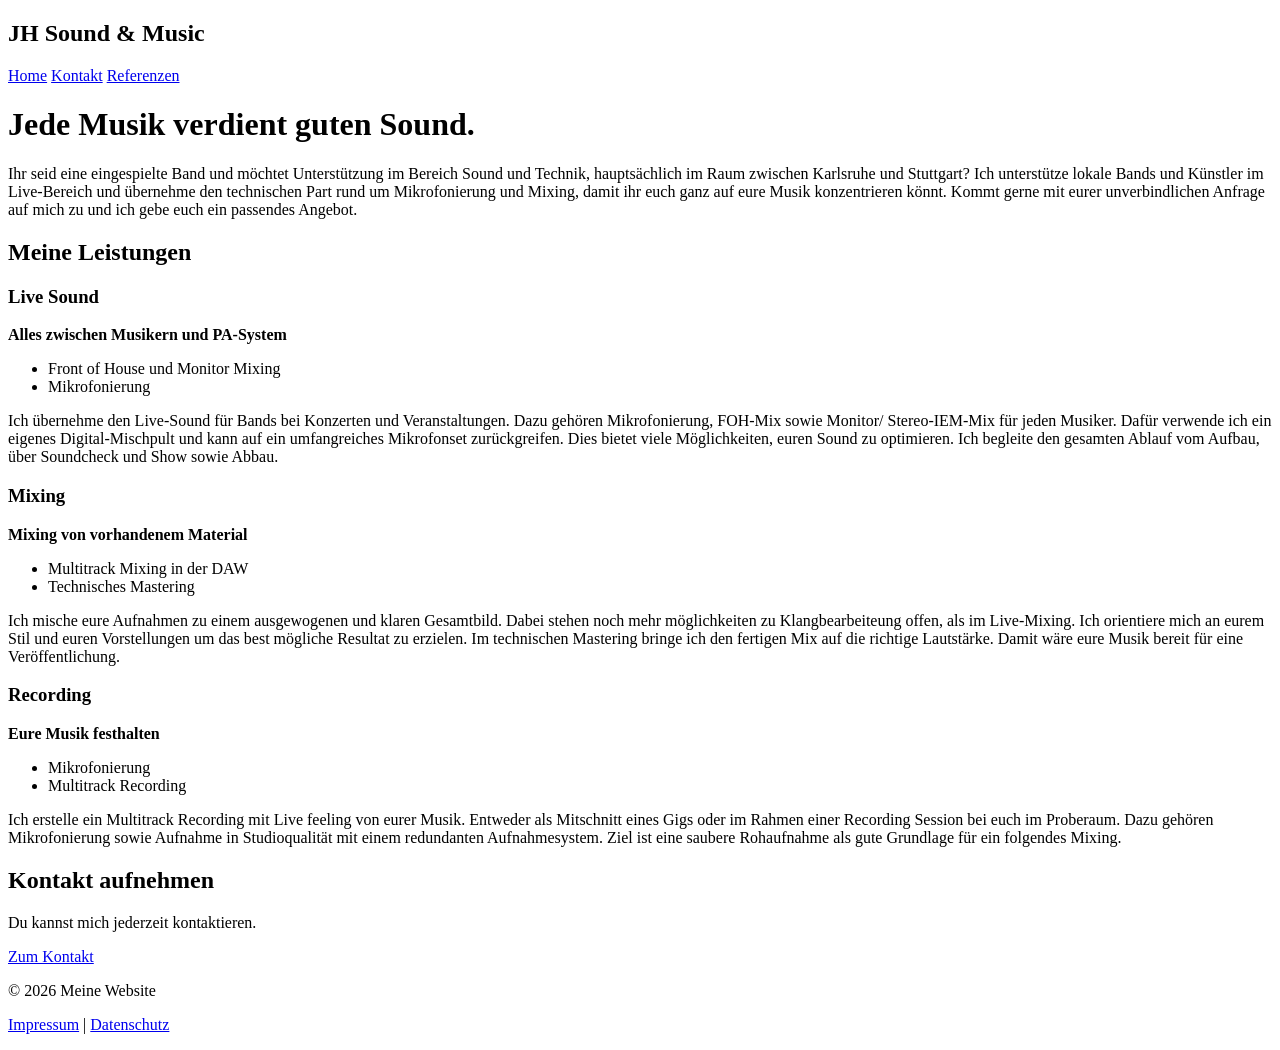
==== index.html @ 9bf85091 "Update index.html" ====
<!DOCTYPE html>
<html lang="de">
<head>
    <meta charset="UTF-8">
    <title>JH Sound & Music</title>
    <link rel="stylesheet" href="style.css">
</head>
<body>

<header>
    <h2>JH Sound & Music</h2>
    <nav>
        <a href="index.html">Home</a>
        <a href="kontakt.html">Kontakt</a>
        <a href="referenzen.html">Referenzen</a>
    </nav>
</header>

<div class="container">

    <div class="hero">
        <h1>Jede Musik verdient guten Sound. </h1>
        <p>Ihr seid eine eingespielte Band und möchtet Unterstützung im Bereich Sound und Technik, hauptsächlich im Raum zwischen Karlsruhe und Stuttgart? 
Ich unterstütze lokale Bands und Künstler im Live-Bereich und übernehme den technischen Part rund um Mikrofonierung und Mixing, damit ihr euch ganz auf eure Musik konzentrieren könnt. 


Kommt gerne mit eurer unverbindlichen Anfrage auf mich zu und ich gebe euch ein passendes Angebot.</p>
    </div>

    <h2>Meine Leistungen</h2>

    <div class="columns">

        <div class="col">
            <h3>Live Sound</h3>
            <p><b>Alles zwischen Musikern und PA-System</b></p>
            <ul>
                <li>Front of House und Monitor Mixing </li>
                <li>Mikrofonierung </li>
            </ul>
            <p>Ich übernehme den Live-Sound für Bands bei Konzerten und Veranstaltungen.
Dazu gehören Mikrofonierung, FOH-Mix sowie Monitor/ Stereo-IEM-Mix für jeden Musiker.

Dafür verwende ich ein eigenes Digital-Mischpult und kann auf ein umfangreiches Mikrofonset zurückgreifen. 
Dies bietet viele Möglichkeiten, euren Sound zu optimieren.
Ich begleite den gesamten Ablauf vom Aufbau, über Soundcheck und Show sowie Abbau. 
</p>
        </div>

        <div class="col">
            <h3>Mixing</h3>
            <p><b>Mixing von vorhandenem Material</b></p>
            <ul>
                <li>Multitrack Mixing in der DAW</li>
                <li>Technisches Mastering</li>
            </ul>
            <p>Ich mische eure Aufnahmen zu einem ausgewogenen und klaren Gesamtbild.

Dabei stehen noch mehr möglichkeiten zu Klangbearbeiteung offen, als im Live-Mixing.
Ich orientiere mich an eurem Stil und euren Vorstellungen um das best mögliche Resultat zu erzielen.

Im technischen Mastering bringe ich den fertigen Mix auf die richtige Lautstärke. Damit wäre eure Musik bereit für eine Veröffentlichung.
</p>
        </div>

        <div class="col">
            <h3>Recording</h3>
            <p><b>Eure Musik festhalten</b></p>
            <ul>
                <li>Mikrofonierung </li>
                <li>Multitrack Recording </li>
            </ul>
            <p>Ich erstelle ein Multitrack Recording mit Live feeling von eurer Musik. 
Entweder als Mitschnitt eines Gigs oder im Rahmen einer Recording Session bei euch im Proberaum.
Dazu gehören Mikrofonierung sowie Aufnahme in Studioqualität mit einem redundanten Aufnahmesystem. 

Ziel ist eine saubere Rohaufnahme als gute Grundlage für ein folgendes Mixing.
</p>
        </div>

    </div>

    <div class="hero">
        <h2>Kontakt aufnehmen</h2>
        <p>Du kannst mich jederzeit kontaktieren.</p>
        <a class="button" href="kontakt.html">Zum Kontakt</a>
    </div>

</div>

<footer>

    <p>
        © 2026 Meine Website
    </p>

    <p>
        <a href="impressum.html">Impressum</a> |
        <a href="datenschutz.html">Datenschutz</a>
    </p>

</footer>

</body>
</html>
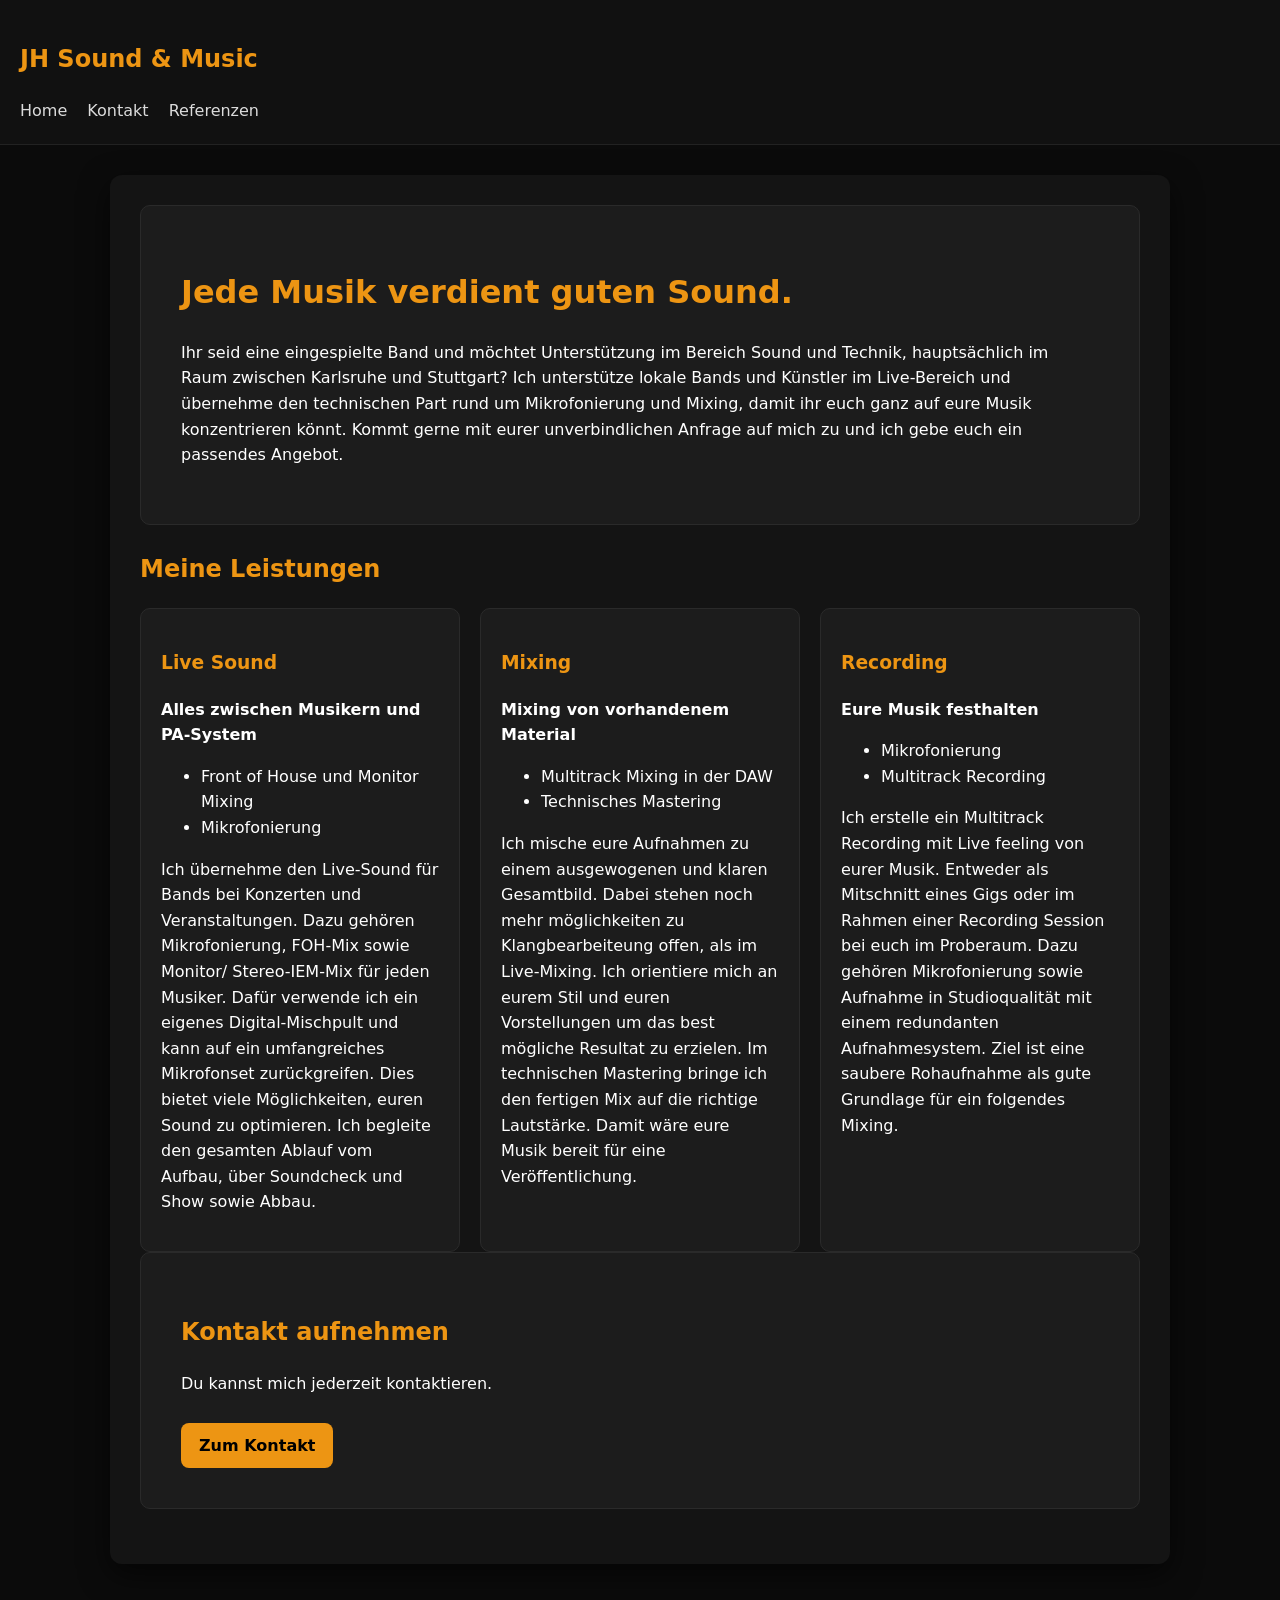
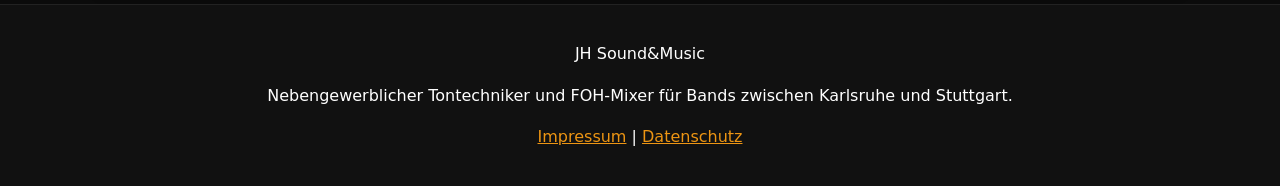
==== commit 7e1e5298: "Update index.html" ====
--- a/index.html
+++ b/index.html
@@ -91,7 +91,8 @@
 <footer>
 
     <p>
-        © 2026 Meine Website
+        JH Sound&Music
+        <div> Nebengewerblicher Tontechniker und FOH-Mixer für Bands zwischen Karlsruhe und Stuttgart.</div>
     </p>
 
     <p>
--- a/style.css
+++ b/style.css
@@ -0,0 +1,112 @@
+body {
+    margin: 0;
+    font-family: system-ui, Arial, sans-serif;
+    background: #0b0b0b;
+    color: #ffffff;
+    line-height: 1.6;
+}
+
+/* HEADER */
+header {
+    background: #111111;
+    color: #ffffff;
+    padding: 20px;
+    border-bottom: 1px solid #222;
+}
+
+/* NAV */
+nav a {
+    color: #ffffff;
+    text-decoration: none;
+    margin-right: 15px;
+    font-weight: 500;
+    opacity: 0.85;
+}
+
+nav a:hover {
+    opacity: 1;
+    color: #ED9513;
+}
+
+/* LINKS / AKZENT */
+a {
+    color: #ED9513;
+}
+
+/* CONTAINER */
+.container {
+    max-width: 1000px;
+    margin: 30px auto;
+    background: #141414;
+    padding: 30px;
+    border-radius: 12px;
+    box-shadow: 0 10px 30px rgba(0,0,0,0.6);
+}
+
+/* HERO */
+.hero {
+    background: #1c1c1c;
+    color: #ffffff;
+    padding: 40px;
+    border-radius: 10px;
+    border: 1px solid #2a2a2a;
+    margin-bottom: 25px;
+}
+
+/* BUTTON */
+.button {
+    display: inline-block;
+    padding: 10px 18px;
+    background: #ED9513;
+    color: #000;
+    text-decoration: none;
+    border-radius: 8px;
+    font-weight: bold;
+    margin-top: 10px;
+}
+
+.button:hover {
+    background: #ffad33;
+}
+
+/* ÜBERSCHRIFTEN */
+h1, h2, h3 {
+    color: #ED9513;
+}
+
+/* BOXEN */
+.columns {
+    display: flex;
+    gap: 20px;
+    margin-top: 20px;
+}
+
+.col {
+    flex: 1;
+    background: #1c1c1c;
+    padding: 20px;
+    border-radius: 10px;
+    border: 1px solid #2a2a2a;
+}
+
+/* LISTEN */
+ul {
+    color: #ffffff;
+}
+
+/* FOOTER */
+footer {
+    background: #111111;
+    color: #ffffff;
+    text-align: center;
+    padding: 20px;
+    margin-top: 40px;
+    border-top: 1px solid #222;
+}
+
+/* MOBILE */
+@media (max-width: 768px) {
+    .columns {
+        flex-direction: column;
+    }
+}
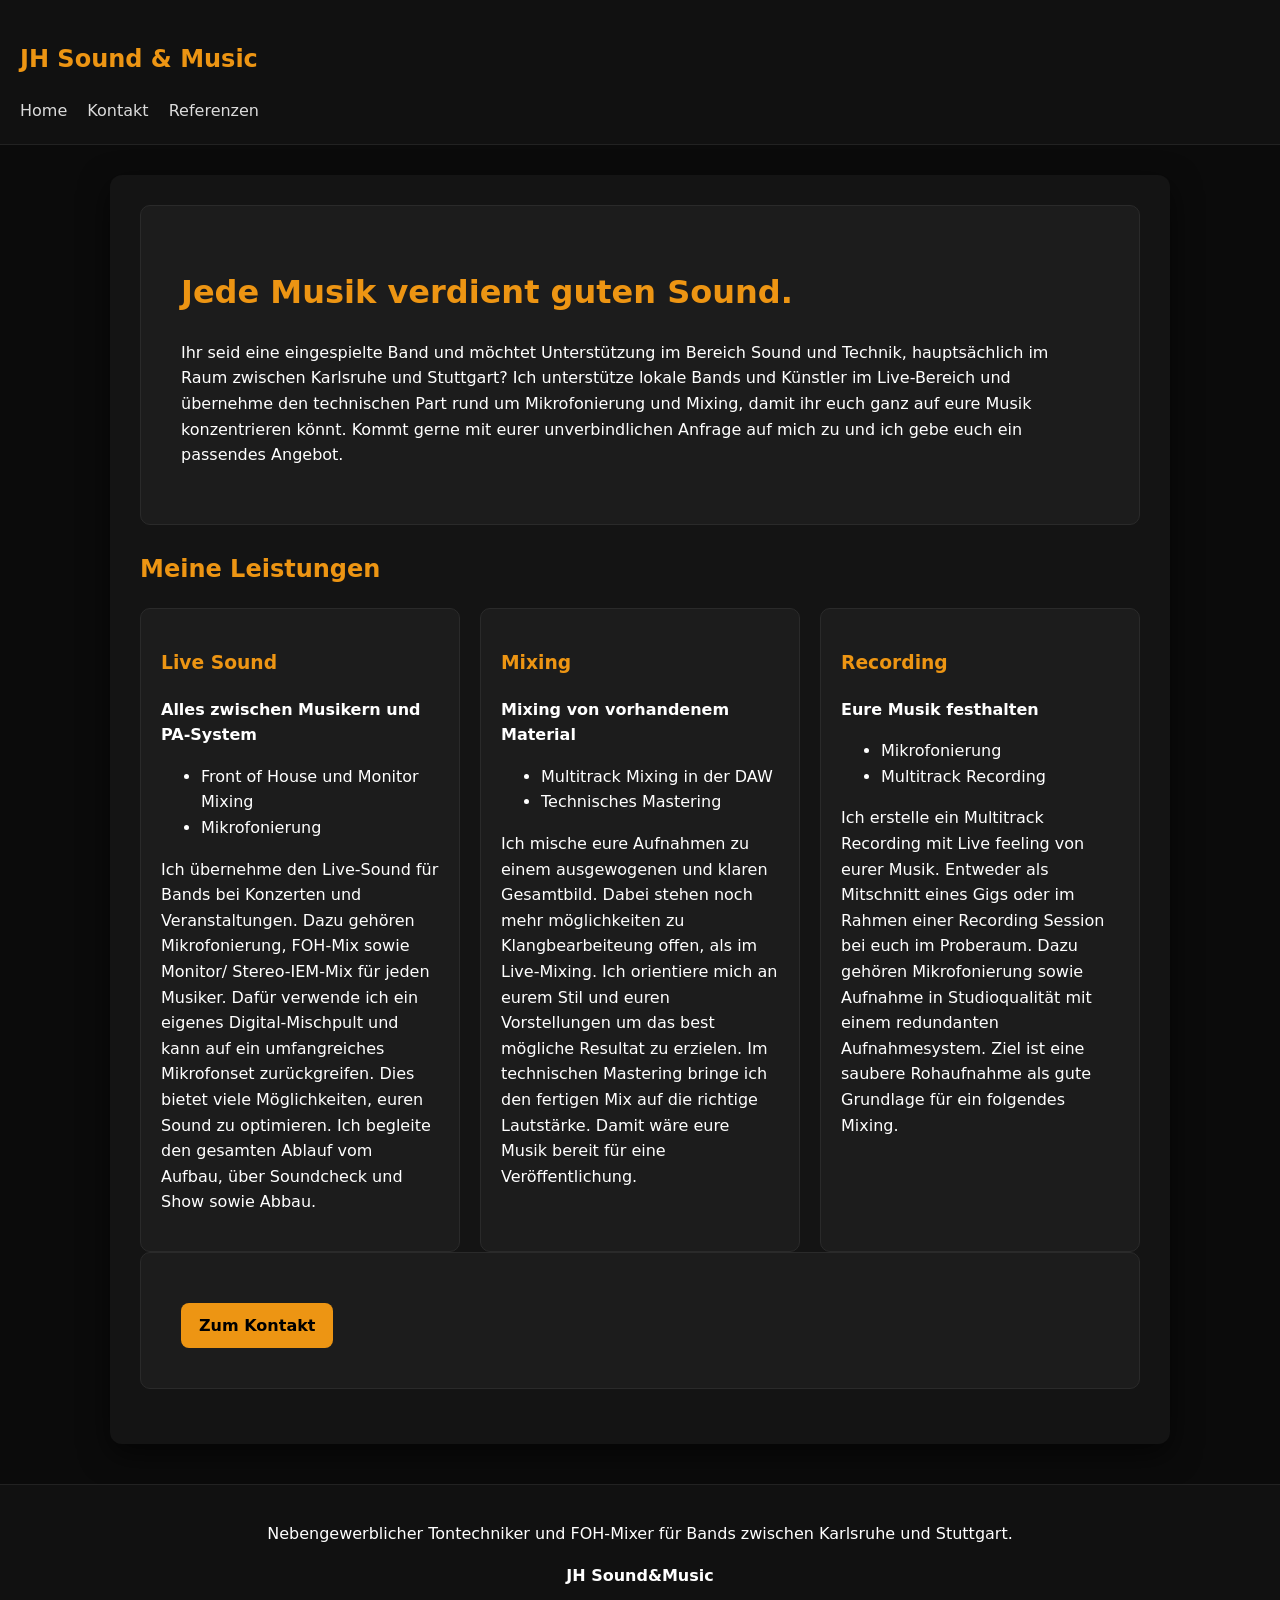
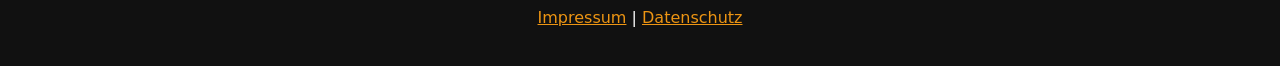
==== commit a983ecbc: "Update index.html" ====
--- a/index.html
+++ b/index.html
@@ -81,8 +81,6 @@
     </div>
 
     <div class="hero">
-        <h2>Kontakt aufnehmen</h2>
-        <p>Du kannst mich jederzeit kontaktieren.</p>
         <a class="button" href="kontakt.html">Zum Kontakt</a>
     </div>
 
@@ -91,8 +89,8 @@
 <footer>
 
     <p>
-        JH Sound&Music
-        <div> Nebengewerblicher Tontechniker und FOH-Mixer für Bands zwischen Karlsruhe und Stuttgart.</div>
+        Nebengewerblicher Tontechniker und FOH-Mixer für Bands zwischen Karlsruhe und Stuttgart.
+        <div><b>JH Sound&Music</b></div>
     </p>
 
     <p>
